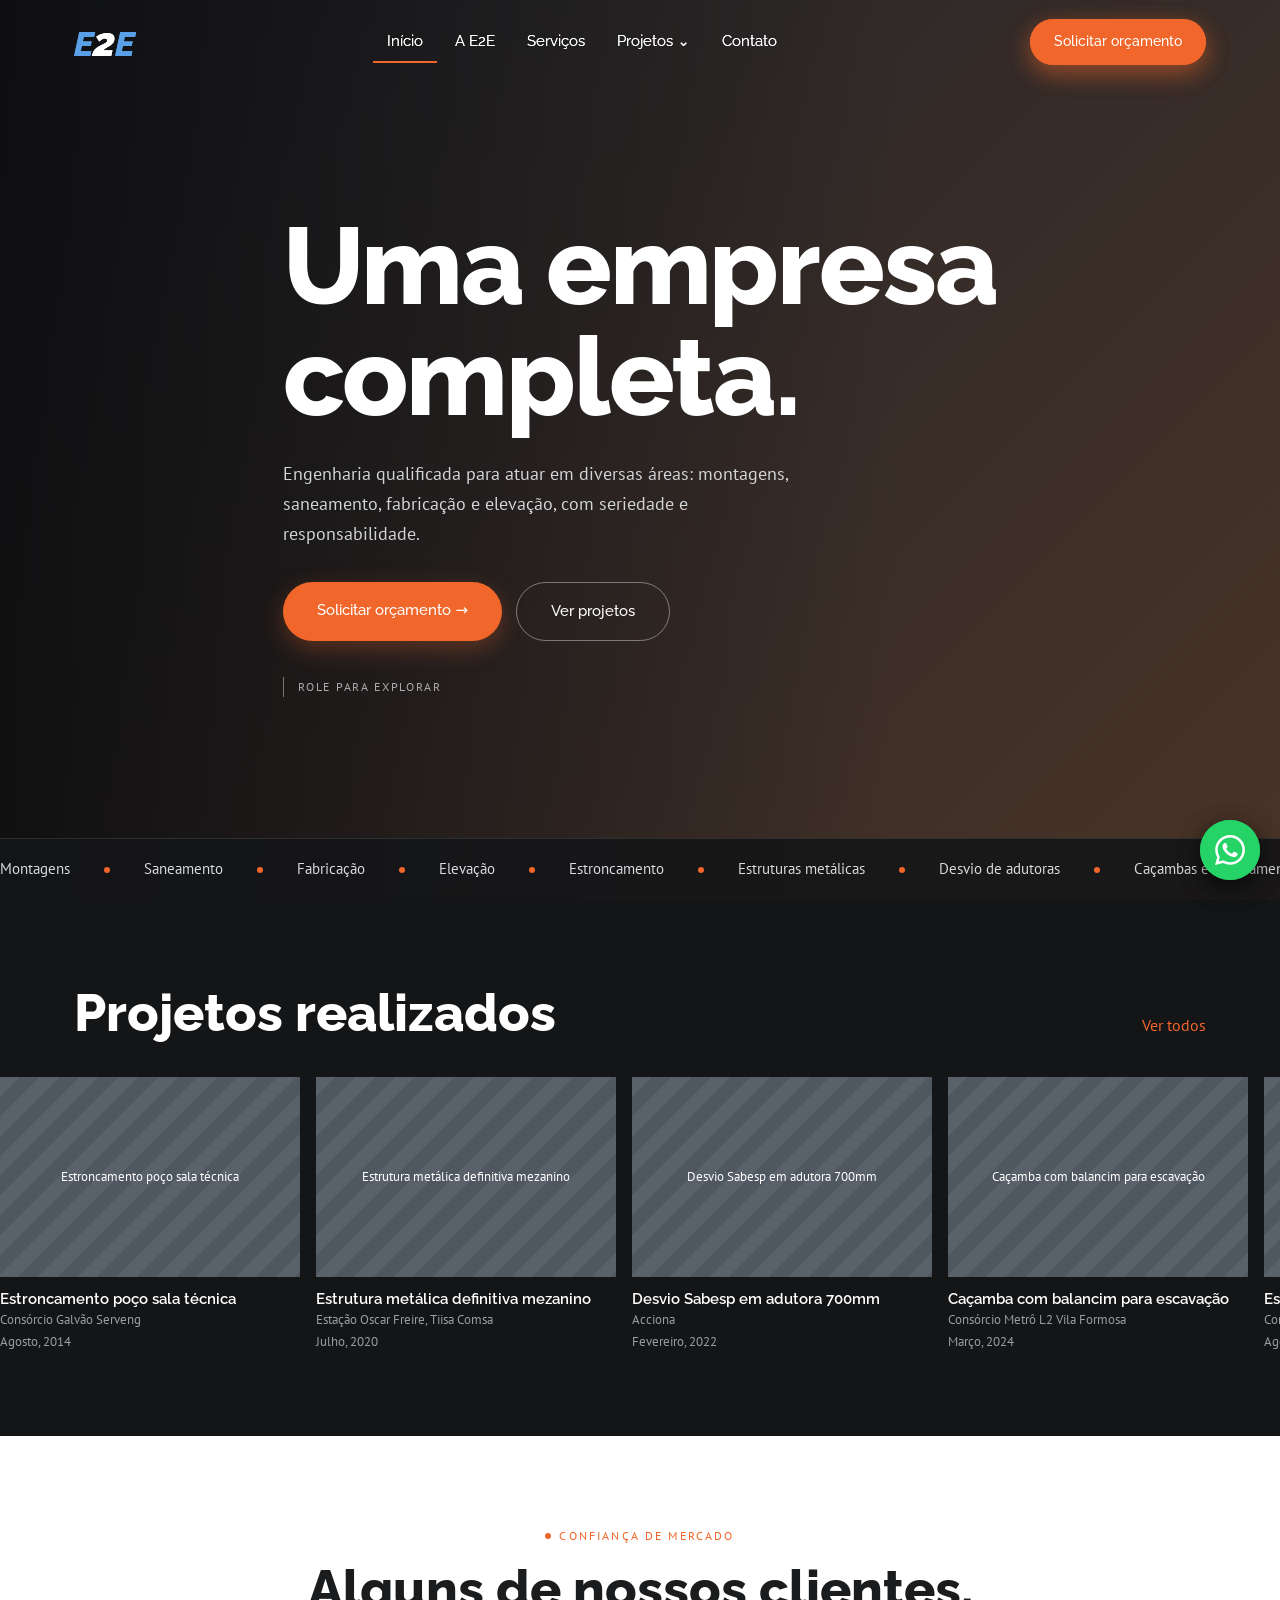
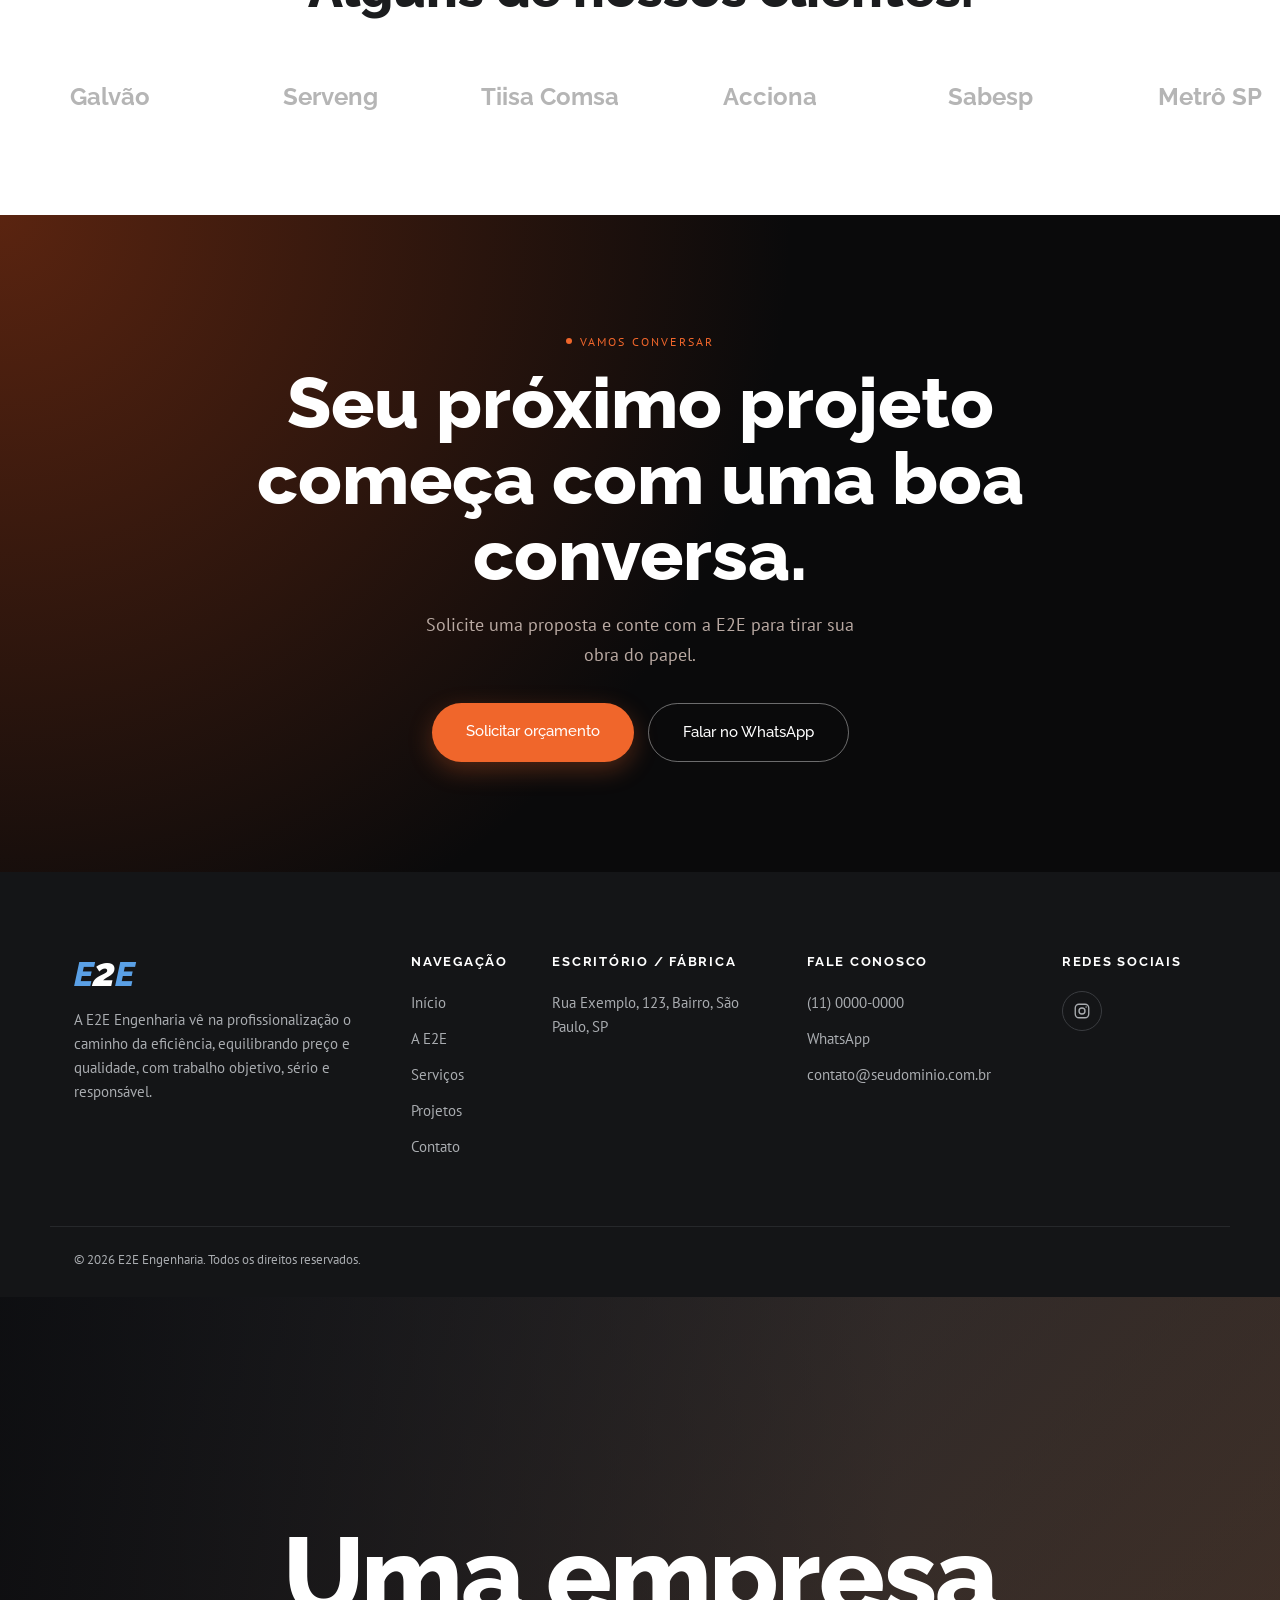
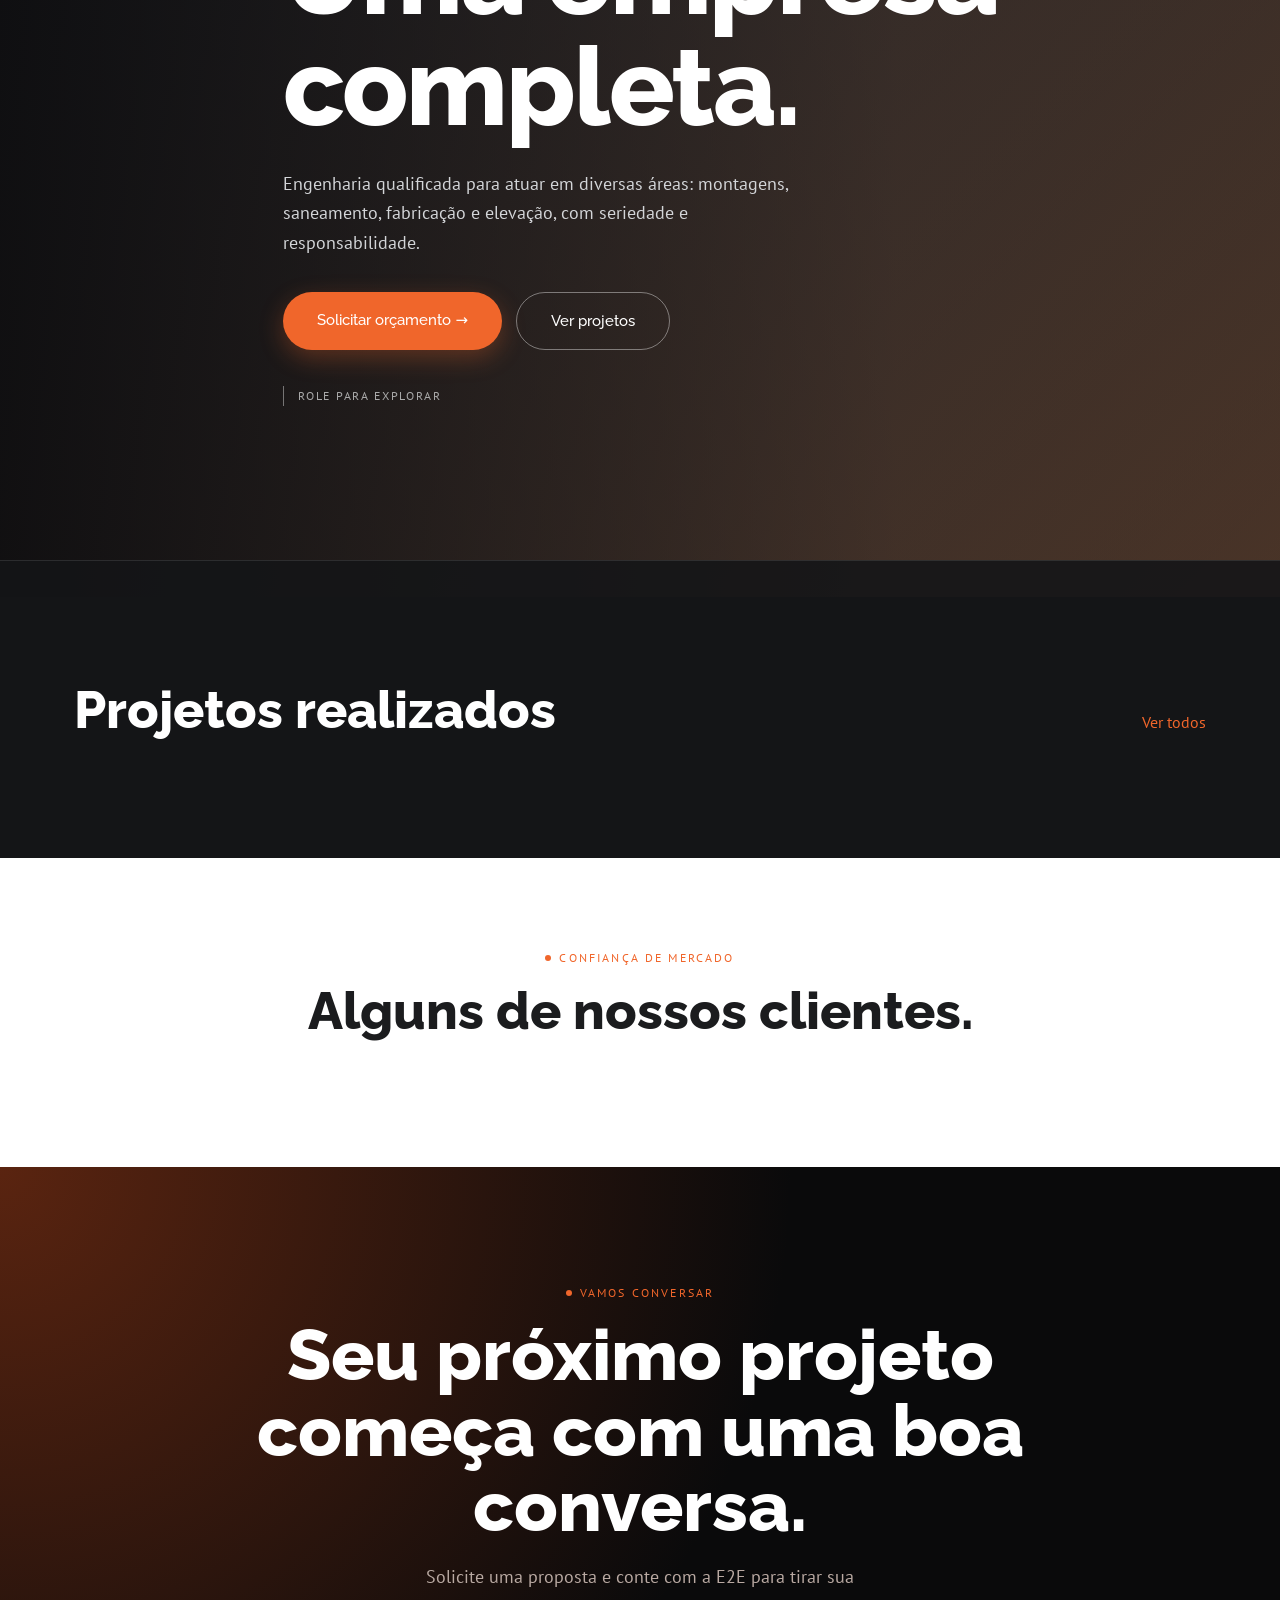
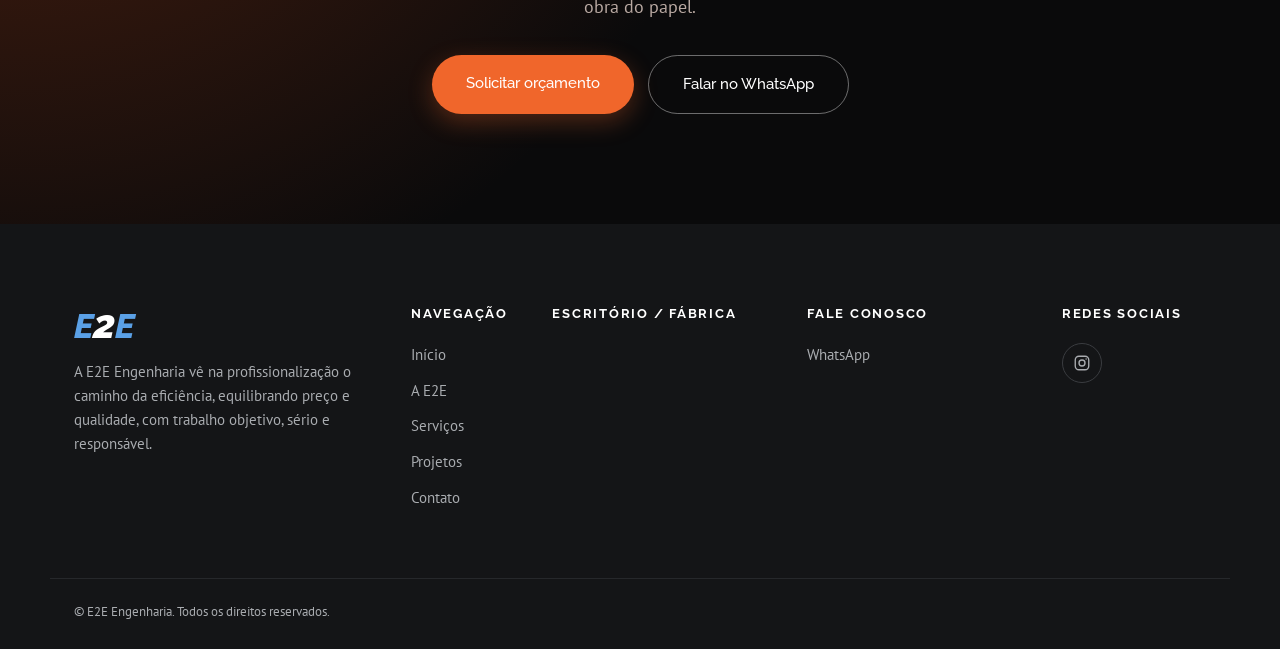
==== index.html @ 4c7045a1 "Primeiro commit" ====
<!DOCTYPE html>
<html lang="pt-BR">
<head>
<meta charset="UTF-8">
<meta name="viewport" content="width=device-width, initial-scale=1">
<title>E2E Engenharia</title>
<meta name="description" content="E2E Engenharia: montagens, saneamento, fabricação e elevação.">
<link rel="preconnect" href="https://fonts.googleapis.com">
<link rel="preconnect" href="https://fonts.gstatic.com" crossorigin>
<link href="https://fonts.googleapis.com/css2?family=PT+Sans:wght@400;700&family=Raleway:wght@400;500;600;800&display=swap" rel="stylesheet">
<link rel="stylesheet" href="style.css">
</head>
<body>

<header class="top" id="top">
  <div class="wrap bar">
    <a class="logo" href="#inicio" aria-label="E2E Engenharia, início"><span class="e">E</span><span class="d">2</span><span class="e">E</span></a>
    <nav class="nav" aria-label="Principal">
      <a href="#inicio">Início</a>
      <a href="#sobre">A E2E</a>
      <a href="#servicos">Serviços</a>
      <div class="dd">
        <a href="#projetos" aria-haspopup="true">Projetos <span aria-hidden="true">⌄</span></a>
        <div class="menu" id="menu"></div>
      </div>
      <a href="#contato">Contato</a>
    </nav>
    <a class="btn pill" href="#contato">Solicitar orçamento</a>
  </div>
</header>

<main>

<!-- INÍCIO -->
<section id="inicio" data-tab>
  <div class="hero">
    <div class="slides" aria-hidden="true">
      <div class="slide on" style="--bg:url(img/hero-1.jpg)"></div>
      <div class="slide" style="--bg:url(img/hero-2.jpg)"></div>
      <div class="slide" style="--bg:url(img/hero-3.jpg)"></div>
      <div class="slide" style="--bg:url(img/hero-4.jpg)"></div>
    </div>
    <div class="wrap hero-in">
      <h1>Uma empresa<br>completa.</h1>
      <p class="sub">Engenharia qualificada para atuar em diversas áreas: montagens, saneamento, fabricação e elevação, com seriedade e responsabilidade.</p>
      <div class="acts">
        <a class="btn pill big" href="#contato">Solicitar orçamento →</a>
        <a class="btn ghost big" href="#projetos">Ver projetos</a>
      </div>
      <p class="hint">Role para explorar</p>
    </div>
    <div class="svc" aria-label="Serviços"><div class="track left" id="svc" style="--t:45s"></div></div>
  </div>

  <div class="block dark">
    <div class="wrap head"><h2>Projetos realizados</h2><a href="#projetos">Ver todos</a></div>
    <div class="strip"><div class="track left" id="track" style="--t:60s"></div></div>
  </div>

  <div class="block center">
    <div class="wrap">
      <p class="eyebrow">Confiança de mercado</p>
      <h2>Alguns de nossos clientes.</h2>
    </div>
    <div class="strip clients"><div class="track right" id="clientes" style="--t:40s"></div></div>
  </div>

  <div class="cta">
    <p class="eyebrow">Vamos conversar</p>
    <h2>Seu próximo projeto começa com uma boa conversa.</h2>
    <p>Solicite uma proposta e conte com a E2E para tirar sua obra do papel.</p>
    <div class="acts">
      <a class="btn pill big" href="#contato">Solicitar orçamento</a>
      <a class="btn ghost big" data-wa target="_blank" rel="noopener" href="#">Falar no WhatsApp</a>
    </div>
  </div>
</section>

<!-- A E2E -->
<section id="sobre" data-tab hidden>
  <div class="wrap page">
    <h1>A E2E Engenharia</h1>
    <!-- TROQUE pelo texto real da história da empresa -->
    <p class="lead">A E2E Engenharia é uma empresa que vê na profissionalização o caminho da eficiência, equilibrando a relação ideal entre preço e qualidade.</p>
    <p>A empresa crê no trabalho objetivo, sério e de responsabilidade para com seus clientes, fornecedores e a sociedade. Seus grandes diferenciais competitivos são a alta tecnologia, que garante aos seus produtos um alto valor agregado.</p>
    <p>O objetivo é ser líder no seguimento de atuação e reconhecido pelos clientes, ouvindo suas necessidades e investindo em novas tecnologias. Alguns marcos da trajetória:</p>
    <ol class="timeline" id="timeline"></ol>
  </div>
</section>

<!-- SERVIÇOS -->
<section id="servicos" data-tab hidden>
  <div class="wrap page">
    <h1>Serviços</h1>
    <p class="lead">Áreas em que a E2E atua.</p>
    <div class="svc-grid" id="svc-grid"></div>
  </div>
</section>

<!-- PROJETOS -->
<section id="projetos" data-tab hidden>
  <div class="wrap page">
    <h1>Projetos realizados</h1>
    <p class="lead">Clique em um projeto para ampliar.</p>
    <div class="filters" id="filters" role="group" aria-label="Filtrar por área"></div>
    <div class="grid4 wide" id="all"></div>
  </div>
</section>

<!-- CONTATO -->
<section id="contato" data-tab hidden>
  <div class="wrap page contact">
    <div>
      <h1>Solicitar orçamento</h1>
      <p class="lead">Conte o que você precisa e retornamos para conversar sobre o projeto.</p>
      <dl class="info">
        <dt>Telefone</dt><dd><a data-f="tel"></a></dd>
        <dt>WhatsApp</dt><dd><a data-wa target="_blank" rel="noopener" href="#">Chamar no WhatsApp</a></dd>
        <dt>E-mail</dt><dd><a data-f="email"></a></dd>
        <dt>Endereço</dt><dd data-f="endereco"></dd>
      </dl>
    </div>
    <form id="form" novalidate>
      <label>Nome<input name="nome" required autocomplete="name"></label>
      <label>E-mail<input name="email" type="email" required autocomplete="email"></label>
      <label>Telefone<input name="tel" type="tel" autocomplete="tel"></label>
      <label>Mensagem<textarea name="msg" rows="5" required></textarea></label>
      <button class="btn pill" type="submit">Enviar mensagem</button>
      <p id="status" role="status"></p>
    </form>
  </div>
</section>

</main>

<footer class="foot">
  <div class="wrap fgrid">
    <div>
      <a class="logo" href="#inicio" aria-label="E2E Engenharia"><span class="e">E</span><span class="d">2</span><span class="e">E</span></a>
      <p>A E2E Engenharia vê na profissionalização o caminho da eficiência, equilibrando preço e qualidade, com trabalho objetivo, sério e responsável.</p>
    </div>
    <div>
      <h3>Navegação</h3>
      <a href="#inicio">Início</a><a href="#sobre">A E2E</a><a href="#servicos">Serviços</a><a href="#projetos">Projetos</a><a href="#contato">Contato</a>
    </div>
    <div>
      <h3>Escritório / Fábrica</h3>
      <p data-f="endereco"></p>
    </div>
    <div>
      <h3>Fale conosco</h3>
      <a data-f="tel"></a>
      <a data-wa target="_blank" rel="noopener" href="#">WhatsApp</a>
      <a data-f="email"></a>
    </div>
    <div>
      <h3>Redes sociais</h3>
      <a class="ig" data-f="instagram" target="_blank" rel="noopener" aria-label="Instagram"><svg viewBox="0 0 24 24" width="18" height="18" fill="none" stroke="currentColor" stroke-width="1.8" aria-hidden="true"><rect x="3" y="3" width="18" height="18" rx="5"/><circle cx="12" cy="12" r="4"/><circle cx="17.5" cy="6.5" r="1" fill="currentColor" stroke="none"/></svg></a>
    </div>
  </div>
  <div class="wrap copy">© <span id="ano"></span> E2E Engenharia. Todos os direitos reservados.</div>
</footer>

<!-- Botão fixo do WhatsApp -->
<a class="wa" data-wa target="_blank" rel="noopener" href="#" aria-label="Falar no WhatsApp">
  <svg viewBox="0 0 24 24" width="30" height="30" fill="#fff"><path d="M17.47 14.38c-.3-.15-1.76-.87-2.03-.97-.27-.1-.47-.15-.67.15-.2.3-.77.97-.94 1.16-.17.2-.35.22-.64.08-.3-.15-1.26-.46-2.4-1.48-.88-.79-1.48-1.76-1.65-2.06-.17-.3-.02-.46.13-.6.13-.14.3-.35.45-.52.15-.17.2-.3.3-.5.1-.2.05-.37-.03-.52-.07-.15-.67-1.61-.92-2.2-.24-.58-.49-.5-.67-.51h-.57c-.2 0-.52.07-.8.37-.27.3-1.04 1.02-1.04 2.48 0 1.46 1.07 2.88 1.21 3.07.15.2 2.1 3.2 5.08 4.49.7.3 1.26.49 1.69.62.71.23 1.36.2 1.87.12.57-.09 1.76-.72 2-1.41.25-.7.25-1.29.17-1.41-.07-.12-.27-.2-.57-.35M12.05 21.8a9.87 9.87 0 0 1-5.03-1.38l-.36-.21-3.74.98 1-3.65-.24-.37a9.86 9.86 0 0 1-1.51-5.26c0-5.45 4.44-9.89 9.89-9.89 2.64 0 5.12 1.03 6.99 2.9a9.83 9.83 0 0 1 2.89 7c0 5.45-4.44 9.88-9.89 9.88M20.46 3.49A11.8 11.8 0 0 0 12.05 0C5.5 0 .16 5.34.16 11.89c0 2.1.55 4.14 1.59 5.95L.06 24l6.3-1.65a11.9 11.9 0 0 0 5.69 1.45c6.55 0 11.89-5.34 11.89-11.89 0-3.18-1.24-6.17-3.48-8.42"/></svg>
</a>

<dialog id="dlg">
  <button class="x" id="close" aria-label="Fechar">×</button>
  <div id="dlg-body"></div>
</dialog>

<script src="script.js"></script>
</body>
</html><!DOCTYPE html>
<html lang="pt-BR">
<head>
<meta charset="UTF-8">
<meta name="viewport" content="width=device-width, initial-scale=1">
<title>E2E Engenharia</title>
<meta name="description" content="E2E Engenharia: montagens, saneamento, fabricação e elevação.">
<link rel="preconnect" href="https://fonts.googleapis.com">
<link rel="preconnect" href="https://fonts.gstatic.com" crossorigin>
<link href="https://fonts.googleapis.com/css2?family=PT+Sans:wght@400;700&family=Raleway:wght@400;500;600;800&display=swap" rel="stylesheet">
<link rel="stylesheet" href="style.css">
</head>
<body>

<header class="top" id="top">
  <div class="wrap bar">
    <a class="logo" href="#inicio" aria-label="E2E Engenharia, início"><span class="e">E</span><span class="d">2</span><span class="e">E</span></a>
    <nav class="nav" aria-label="Principal">
      <a href="#inicio">Início</a>
      <a href="#sobre">A E2E</a>
      <a href="#servicos">Serviços</a>
      <div class="dd">
        <a href="#projetos" aria-haspopup="true">Projetos <span aria-hidden="true">⌄</span></a>
        <div class="menu" id="menu"></div>
      </div>
      <a href="#contato">Contato</a>
    </nav>
    <a class="btn pill" href="#contato">Solicitar orçamento</a>
  </div>
</header>

<main>

<!-- INÍCIO -->
<section id="inicio" data-tab>
  <div class="hero">
    <div class="slides" aria-hidden="true">
      <div class="slide on" style="--bg:url(img/hero-1.jpg)"></div>
      <div class="slide" style="--bg:url(img/hero-2.jpg)"></div>
      <div class="slide" style="--bg:url(img/hero-3.jpg)"></div>
      <div class="slide" style="--bg:url(img/hero-4.jpg)"></div>
    </div>
    <div class="wrap hero-in">
      <h1>Uma empresa<br>completa.</h1>
      <p class="sub">Engenharia qualificada para atuar em diversas áreas: montagens, saneamento, fabricação e elevação, com seriedade e responsabilidade.</p>
      <div class="acts">
        <a class="btn pill big" href="#contato">Solicitar orçamento →</a>
        <a class="btn ghost big" href="#projetos">Ver projetos</a>
      </div>
      <p class="hint">Role para explorar</p>
    </div>
    <div class="svc" aria-label="Serviços"><div class="track left" id="svc" style="--t:45s"></div></div>
  </div>

  <div class="block dark">
    <div class="wrap head"><h2>Projetos realizados</h2><a href="#projetos">Ver todos</a></div>
    <div class="strip"><div class="track left" id="track" style="--t:60s"></div></div>
  </div>

  <div class="block center">
    <div class="wrap">
      <p class="eyebrow">Confiança de mercado</p>
      <h2>Alguns de nossos clientes.</h2>
    </div>
    <div class="strip clients"><div class="track right" id="clientes" style="--t:40s"></div></div>
  </div>

  <div class="cta">
    <p class="eyebrow">Vamos conversar</p>
    <h2>Seu próximo projeto começa com uma boa conversa.</h2>
    <p>Solicite uma proposta e conte com a E2E para tirar sua obra do papel.</p>
    <div class="acts">
      <a class="btn pill big" href="#contato">Solicitar orçamento</a>
      <a class="btn ghost big" data-wa target="_blank" rel="noopener" href="#">Falar no WhatsApp</a>
    </div>
  </div>
</section>

<!-- A E2E -->
<section id="sobre" data-tab hidden>
  <div class="wrap page">
    <h1>A E2E Engenharia</h1>
    <!-- TROQUE pelo texto real da história da empresa -->
    <p class="lead">A E2E Engenharia é uma empresa que vê na profissionalização o caminho da eficiência, equilibrando a relação ideal entre preço e qualidade.</p>
    <p>A empresa crê no trabalho objetivo, sério e de responsabilidade para com seus clientes, fornecedores e a sociedade. Seus grandes diferenciais competitivos são a alta tecnologia, que garante aos seus produtos um alto valor agregado.</p>
    <p>O objetivo é ser líder no seguimento de atuação e reconhecido pelos clientes, ouvindo suas necessidades e investindo em novas tecnologias. Alguns marcos da trajetória:</p>
    <ol class="timeline" id="timeline"></ol>
  </div>
</section>

<!-- SERVIÇOS -->
<section id="servicos" data-tab hidden>
  <div class="wrap page">
    <h1>Serviços</h1>
    <p class="lead">Áreas em que a E2E atua.</p>
    <div class="svc-grid" id="svc-grid"></div>
  </div>
</section>

<!-- PROJETOS -->
<section id="projetos" data-tab hidden>
  <div class="wrap page">
    <h1>Projetos realizados</h1>
    <p class="lead">Clique em um projeto para ampliar.</p>
    <div class="filters" id="filters" role="group" aria-label="Filtrar por área"></div>
    <div class="grid4 wide" id="all"></div>
  </div>
</section>

<!-- CONTATO -->
<section id="contato" data-tab hidden>
  <div class="wrap page contact">
    <div>
      <h1>Solicitar orçamento</h1>
      <p class="lead">Conte o que você precisa e retornamos para conversar sobre o projeto.</p>
      <dl class="info">
        <dt>Telefone</dt><dd><a data-f="tel"></a></dd>
        <dt>WhatsApp</dt><dd><a data-wa target="_blank" rel="noopener" href="#">Chamar no WhatsApp</a></dd>
        <dt>E-mail</dt><dd><a data-f="email"></a></dd>
        <dt>Endereço</dt><dd data-f="endereco"></dd>
      </dl>
    </div>
    <form id="form" novalidate>
      <label>Nome<input name="nome" required autocomplete="name"></label>
      <label>E-mail<input name="email" type="email" required autocomplete="email"></label>
      <label>Telefone<input name="tel" type="tel" autocomplete="tel"></label>
      <label>Mensagem<textarea name="msg" rows="5" required></textarea></label>
      <button class="btn pill" type="submit">Enviar mensagem</button>
      <p id="status" role="status"></p>
    </form>
  </div>
</section>

</main>

<footer class="foot">
  <div class="wrap fgrid">
    <div>
      <a class="logo" href="#inicio" aria-label="E2E Engenharia"><span class="e">E</span><span class="d">2</span><span class="e">E</span></a>
      <p>A E2E Engenharia vê na profissionalização o caminho da eficiência, equilibrando preço e qualidade, com trabalho objetivo, sério e responsável.</p>
    </div>
    <div>
      <h3>Navegação</h3>
      <a href="#inicio">Início</a><a href="#sobre">A E2E</a><a href="#servicos">Serviços</a><a href="#projetos">Projetos</a><a href="#contato">Contato</a>
    </div>
    <div>
      <h3>Escritório / Fábrica</h3>
      <p data-f="endereco"></p>
    </div>
    <div>
      <h3>Fale conosco</h3>
      <a data-f="tel"></a>
      <a data-wa target="_blank" rel="noopener" href="#">WhatsApp</a>
      <a data-f="email"></a>
    </div>
    <div>
      <h3>Redes sociais</h3>
      <a class="ig" data-f="instagram" target="_blank" rel="noopener" aria-label="Instagram"><svg viewBox="0 0 24 24" width="18" height="18" fill="none" stroke="currentColor" stroke-width="1.8" aria-hidden="true"><rect x="3" y="3" width="18" height="18" rx="5"/><circle cx="12" cy="12" r="4"/><circle cx="17.5" cy="6.5" r="1" fill="currentColor" stroke="none"/></svg></a>
    </div>
  </div>
  <div class="wrap copy">© <span id="ano"></span> E2E Engenharia. Todos os direitos reservados.</div>
</footer>

<!-- Botão fixo do WhatsApp -->
<a class="wa" data-wa target="_blank" rel="noopener" href="#" aria-label="Falar no WhatsApp">
  <svg viewBox="0 0 24 24" width="30" height="30" fill="#fff"><path d="M17.47 14.38c-.3-.15-1.76-.87-2.03-.97-.27-.1-.47-.15-.67.15-.2.3-.77.97-.94 1.16-.17.2-.35.22-.64.08-.3-.15-1.26-.46-2.4-1.48-.88-.79-1.48-1.76-1.65-2.06-.17-.3-.02-.46.13-.6.13-.14.3-.35.45-.52.15-.17.2-.3.3-.5.1-.2.05-.37-.03-.52-.07-.15-.67-1.61-.92-2.2-.24-.58-.49-.5-.67-.51h-.57c-.2 0-.52.07-.8.37-.27.3-1.04 1.02-1.04 2.48 0 1.46 1.07 2.88 1.21 3.07.15.2 2.1 3.2 5.08 4.49.7.3 1.26.49 1.69.62.71.23 1.36.2 1.87.12.57-.09 1.76-.72 2-1.41.25-.7.25-1.29.17-1.41-.07-.12-.27-.2-.57-.35M12.05 21.8a9.87 9.87 0 0 1-5.03-1.38l-.36-.21-3.74.98 1-3.65-.24-.37a9.86 9.86 0 0 1-1.51-5.26c0-5.45 4.44-9.89 9.89-9.89 2.64 0 5.12 1.03 6.99 2.9a9.83 9.83 0 0 1 2.89 7c0 5.45-4.44 9.88-9.89 9.88M20.46 3.49A11.8 11.8 0 0 0 12.05 0C5.5 0 .16 5.34.16 11.89c0 2.1.55 4.14 1.59 5.95L.06 24l6.3-1.65a11.9 11.9 0 0 0 5.69 1.45c6.55 0 11.89-5.34 11.89-11.89 0-3.18-1.24-6.17-3.48-8.42"/></svg>
</a>

<dialog id="dlg">
  <button class="x" id="close" aria-label="Fechar">×</button>
  <div id="dlg-body"></div>
</dialog>

<script src="script.js"></script>
</body>
</html>
---- style.css ----
:root{--bg:#141517;--ink:#1b1c1e;--muted:#6b7075;--line:#e3e5e8;--soft:#f4f5f6;--or:#f0662b;--or-d:#d4521a;--blue:#5aa0e6;--max:1180px}
*{box-sizing:border-box;margin:0}
html{scroll-behavior:smooth}
body{font:16px/1.65 "PT Sans",system-ui,sans-serif;color:var(--ink);background:#fff}
h1,h2,h3,.btn,.nav{font-family:Raleway,system-ui,sans-serif}
a{color:inherit}
:focus-visible{outline:3px solid var(--blue);outline-offset:2px}
.wrap{max-width:var(--max);margin:0 auto;padding:0 24px}
[hidden]{display:none!important}

/* Cabeçalho */
.top{position:fixed;inset:0 0 auto;z-index:30;transition:background .3s}
.top.solid{background:rgba(20,21,23,.94);backdrop-filter:blur(8px)}
.bar{display:flex;align-items:center;gap:28px;min-height:84px}
.logo{text-decoration:none;font:italic 800 34px/1 Raleway,sans-serif;letter-spacing:-1px}
.logo .e{color:var(--blue)}.logo .d{color:#fff;font-size:40px}
.nav{display:flex;gap:4px;margin:0 auto;color:#fff}
.nav>a,.dd>a{display:block;text-decoration:none;font-size:14.5px;padding:8px 14px;border-bottom:2px solid transparent}
.nav a:hover{color:var(--or)}
.nav a.on{border-color:var(--or)}
.dd{position:relative}
.menu{position:absolute;top:100%;left:0;min-width:320px;padding:8px;background:#fff;color:var(--ink);border-radius:6px;box-shadow:0 14px 40px rgba(0,0,0,.35);visibility:hidden;opacity:0;transform:translateY(8px);transition:.2s}
.dd:hover .menu,.dd:focus-within .menu{visibility:visible;opacity:1;transform:none}
.menu button,.menu a{display:block;width:100%;text-align:left;font:inherit;font-size:14px;padding:9px 12px;border:0;background:none;border-radius:4px;cursor:pointer;text-decoration:none;color:inherit}
.menu button:hover,.menu a:hover{background:var(--soft);color:var(--or-d)}
.menu a{font-weight:700;border-top:1px solid var(--line);border-radius:0;margin-top:4px;padding-top:12px}
.menu small{display:block;color:var(--muted);font-size:12px}

/* Botões */
.btn{display:inline-block;border:0;cursor:pointer;text-decoration:none;font-weight:500;font-size:14px;color:#fff;padding:11px 24px;border-radius:40px;transition:.2s}
.pill{background:var(--or);box-shadow:0 8px 24px rgba(240,102,43,.3)}
.pill:hover{background:var(--or-d)}
.ghost{border:1px solid rgba(255,255,255,.4);background:none}
.ghost:hover{border-color:#fff;background:rgba(255,255,255,.08)}
.big{padding:16px 34px;font-size:15px}

/* Hero em tela cheia */
.hero{position:relative;min-height:100vh;min-height:100svh;display:flex;flex-direction:column;color:#fff;background:var(--bg);overflow:hidden}
.slides,.slide{position:absolute;inset:0}
.slide{opacity:0;transition:opacity 1.2s;background:linear-gradient(90deg,rgba(10,10,12,.88),rgba(10,10,12,.35) 70%),var(--bg-img,var(--bg)) center/cover,linear-gradient(135deg,#2a3038,#6b4a36)}
.slide.on{opacity:1}
.hero-in{position:relative;flex:1;display:flex;flex-direction:column;justify-content:center;align-items:flex-start;padding-top:110px;padding-bottom:40px}
.hero h1{font-size:clamp(46px,8.5vw,112px);font-weight:800;line-height:1.02;letter-spacing:-.02em}
.sub{max-width:52ch;margin:26px 0 34px;font-size:18px;color:#d3d5d8}
.acts{display:flex;gap:14px;flex-wrap:wrap}
.hint{margin-top:36px;padding-left:14px;border-left:1px solid rgba(255,255,255,.4);font-size:12px;letter-spacing:.14em;text-transform:uppercase;color:#aaa}
.svc{position:relative;background:rgba(20,21,23,.88);border-top:1px solid rgba(255,255,255,.1);padding:18px 0;overflow:hidden}
.svc .track>span{display:flex;align-items:center;color:#d8dadd;font-size:15px;white-space:nowrap}
.svc .track>span::after{content:"";width:6px;height:6px;border-radius:50%;background:var(--or);margin:0 34px}

/* Faixas que passam para o lado */
.strip{overflow:hidden}
.track{display:flex;width:max-content;animation:run var(--t,40s) linear infinite}
.track.right{animation-direction:reverse}
.strip:hover .track,.svc:hover .track,.strip:focus-within .track{animation-play-state:paused}
@keyframes run{to{transform:translateX(-50%)}}

/* Seções da home */
.block{padding:84px 0}
.block.dark{background:var(--bg);color:#fff}
.block.center{text-align:center}
.block h2{font-size:clamp(30px,4.4vw,52px);font-weight:800;line-height:1.1}
.head{display:flex;align-items:baseline;justify-content:space-between;gap:16px;margin-bottom:36px}
.head a{color:var(--or);text-decoration:none}
.head a:hover{text-decoration:underline}
.eyebrow{display:inline-flex;align-items:center;gap:8px;font-size:12px;letter-spacing:.18em;text-transform:uppercase;color:var(--or);margin-bottom:14px}
.eyebrow::before{content:"";width:6px;height:6px;border-radius:50%;background:currentColor}
.clients{margin-top:44px}
.cl{display:flex;align-items:center;justify-content:center;width:220px;height:70px;padding:0 20px;font:800 24px Raleway,sans-serif;color:#b2b5b9;filter:grayscale(1);transition:.3s;white-space:nowrap}
.cl:hover{color:var(--ink);filter:none}
.cl img{max-width:100%;max-height:100%}
.cl.has b{display:none}
.cta{padding:110px 24px;text-align:center;color:#fff;background:radial-gradient(circle at 0 0,#5a2410,transparent 55%),#0a0a0b}
.cta h2{max-width:20ch;margin:0 auto 18px;font-size:clamp(34px,6vw,72px);font-weight:800;line-height:1.05}
.cta>p:not(.eyebrow){max-width:44ch;margin:0 auto 34px;color:#b9a9a2;font-size:18px}
.cta .acts{justify-content:center}

/* Cartões de projeto */
.card{display:block;text-align:left;border:0;background:none;padding:0 16px 0 0;cursor:pointer;font:inherit;color:inherit;flex:none}
.strip .card{width:316px}
.fig{position:relative;display:flex;align-items:center;justify-content:center;aspect-ratio:3/2;overflow:hidden;background:repeating-linear-gradient(135deg,#59616b 0 14px,#4f5761 14px 28px);color:#fff;font-size:13px;text-align:center;padding:12px}
.fig img{position:absolute;inset:0;width:100%;height:100%;object-fit:cover;transition:transform .4s}
.card:hover .fig img{transform:scale(1.05)}
.card .t{display:block;margin-top:12px;font:600 15px/1.35 Raleway,sans-serif}
.card .m{display:block;font-size:13px;color:var(--muted)}
.dark .card .m{color:#9a9da1}
.card:hover .t{color:var(--or)}

/* Páginas internas */
.page{padding-top:140px;padding-bottom:80px;min-height:70vh}
.page h1{font-size:clamp(32px,5vw,52px);font-weight:800;margin-bottom:14px}
.lead{font-size:19px;max-width:60ch;margin-bottom:16px}
.page p{max-width:68ch;margin-bottom:14px;color:#444}
.timeline{list-style:none;padding:0;margin-top:34px;border-left:2px solid var(--line);max-width:640px}
.timeline li{position:relative;padding:0 0 28px 28px}
.timeline li::before{content:"";position:absolute;left:-7px;top:8px;width:12px;height:12px;border-radius:50%;background:var(--or)}
.timeline .y{font:800 22px Raleway,sans-serif}
.timeline button{font:inherit;background:none;border:0;padding:0;color:#1f5fa8;cursor:pointer;text-decoration:underline}
.svc-grid{display:grid;grid-template-columns:repeat(auto-fit,minmax(240px,1fr));gap:20px;margin-top:30px}
.svc-grid article{padding:26px;border:1px solid var(--line);border-top:3px solid var(--or)}
.svc-grid h3{font-size:20px;margin-bottom:6px}
.svc-grid p{font-size:15px;margin:0}
.filters{display:flex;gap:8px;flex-wrap:wrap;margin:18px 0 30px}
.filters button{font:500 13px Raleway,sans-serif;padding:8px 18px;border:1px solid var(--line);background:#fff;border-radius:30px;cursor:pointer}
.filters button[aria-pressed=true]{background:var(--ink);color:#fff;border-color:var(--ink)}
.grid4.wide{display:grid;grid-template-columns:repeat(auto-fill,minmax(250px,1fr));gap:30px 8px}
.contact{display:grid;grid-template-columns:1fr 1fr;gap:56px}
.info{display:grid;grid-template-columns:90px 1fr;gap:10px 12px;margin-top:24px;font-size:15px}
.info dt{color:var(--muted)}.info dd{margin:0}
form{display:grid;gap:14px}
label{display:grid;gap:4px;font-size:13px;font-weight:700}
input,textarea{font:inherit;padding:11px 13px;border:1px solid #c9ccd0;border-radius:4px;width:100%}
input:focus,textarea:focus{border-color:var(--or);outline:none}
form .btn{justify-self:start}
#status{font-size:13px;margin:0}

/* Rodapé */
.foot{background:var(--bg);color:#a9acb0;font-size:14.5px;padding:80px 0 0}
.fgrid{display:grid;grid-template-columns:1.5fr .55fr 1.1fr 1.1fr .7fr;gap:28px}
.foot .logo{display:inline-block;margin-bottom:16px}
.foot h3{color:#fff;font-size:12.5px;letter-spacing:.14em;text-transform:uppercase;margin-bottom:18px}
.foot a{display:block;text-decoration:none;margin-bottom:12px}
.foot a:hover{color:#fff}
.foot p{margin-bottom:18px}
.foot .ig{display:inline-flex;width:40px;height:40px;border:1px solid #3a3c40;border-radius:50%;align-items:center;justify-content:center}
.foot .ig:hover{color:var(--or);border-color:var(--or)}
.copy{margin-top:56px;padding-top:22px;padding-bottom:26px;border-top:1px solid #26282b;font-size:13px}

/* WhatsApp fixo */
.wa{position:fixed;right:20px;bottom:20px;z-index:40;width:60px;height:60px;border-radius:50%;background:#25d366;display:flex;align-items:center;justify-content:center;box-shadow:0 8px 24px rgba(0,0,0,.35);transition:transform .2s}
.wa:hover{transform:scale(1.08)}

/* Janela de ampliação */
dialog{border:0;padding:0;max-width:min(780px,92vw);width:100%;border-radius:6px;overflow:hidden}
dialog::backdrop{background:rgba(0,0,0,.7)}
dialog .fig{aspect-ratio:16/10}
.dlg-txt{padding:18px 24px 26px}
.dlg-txt h3{font-size:20px}
.dlg-txt p{color:var(--muted);font-size:14px;margin:0}
.x{position:absolute;top:10px;right:10px;z-index:2;width:36px;height:36px;border:0;border-radius:50%;background:rgba(255,255,255,.92);font-size:24px;cursor:pointer}

@media (max-width:980px){
  .bar{flex-wrap:wrap;gap:6px 12px;padding-top:10px;padding-bottom:10px;min-height:0}
  .nav{order:3;width:100%;margin:0;overflow-x:auto}
  .bar>.btn{margin-left:auto;padding:9px 18px}
  .dd .menu{display:none}
  .hero-in{padding-top:150px}
  .fgrid{grid-template-columns:1fr 1fr}
  .contact{grid-template-columns:1fr;gap:30px}
  .page{padding-top:170px}
}
@media (max-width:560px){.fgrid{grid-template-columns:1fr}.strip .card{width:260px}.block{padding:60px 0}}
@media (prefers-reduced-motion:reduce){
  html{scroll-behavior:auto}
  .slide{transition:none}
  .track{animation:none}
  .strip,.svc{overflow-x:auto}
}
---- style.css ----
:root{--bg:#141517;--ink:#1b1c1e;--muted:#6b7075;--line:#e3e5e8;--soft:#f4f5f6;--or:#f0662b;--or-d:#d4521a;--blue:#5aa0e6;--max:1180px}
*{box-sizing:border-box;margin:0}
html{scroll-behavior:smooth}
body{font:16px/1.65 "PT Sans",system-ui,sans-serif;color:var(--ink);background:#fff}
h1,h2,h3,.btn,.nav{font-family:Raleway,system-ui,sans-serif}
a{color:inherit}
:focus-visible{outline:3px solid var(--blue);outline-offset:2px}
.wrap{max-width:var(--max);margin:0 auto;padding:0 24px}
[hidden]{display:none!important}

/* Cabeçalho */
.top{position:fixed;inset:0 0 auto;z-index:30;transition:background .3s}
.top.solid{background:rgba(20,21,23,.94);backdrop-filter:blur(8px)}
.bar{display:flex;align-items:center;gap:28px;min-height:84px}
.logo{text-decoration:none;font:italic 800 34px/1 Raleway,sans-serif;letter-spacing:-1px}
.logo .e{color:var(--blue)}.logo .d{color:#fff;font-size:40px}
.nav{display:flex;gap:4px;margin:0 auto;color:#fff}
.nav>a,.dd>a{display:block;text-decoration:none;font-size:14.5px;padding:8px 14px;border-bottom:2px solid transparent}
.nav a:hover{color:var(--or)}
.nav a.on{border-color:var(--or)}
.dd{position:relative}
.menu{position:absolute;top:100%;left:0;min-width:320px;padding:8px;background:#fff;color:var(--ink);border-radius:6px;box-shadow:0 14px 40px rgba(0,0,0,.35);visibility:hidden;opacity:0;transform:translateY(8px);transition:.2s}
.dd:hover .menu,.dd:focus-within .menu{visibility:visible;opacity:1;transform:none}
.menu button,.menu a{display:block;width:100%;text-align:left;font:inherit;font-size:14px;padding:9px 12px;border:0;background:none;border-radius:4px;cursor:pointer;text-decoration:none;color:inherit}
.menu button:hover,.menu a:hover{background:var(--soft);color:var(--or-d)}
.menu a{font-weight:700;border-top:1px solid var(--line);border-radius:0;margin-top:4px;padding-top:12px}
.menu small{display:block;color:var(--muted);font-size:12px}

/* Botões */
.btn{display:inline-block;border:0;cursor:pointer;text-decoration:none;font-weight:500;font-size:14px;color:#fff;padding:11px 24px;border-radius:40px;transition:.2s}
.pill{background:var(--or);box-shadow:0 8px 24px rgba(240,102,43,.3)}
.pill:hover{background:var(--or-d)}
.ghost{border:1px solid rgba(255,255,255,.4);background:none}
.ghost:hover{border-color:#fff;background:rgba(255,255,255,.08)}
.big{padding:16px 34px;font-size:15px}

/* Hero em tela cheia */
.hero{position:relative;min-height:100vh;min-height:100svh;display:flex;flex-direction:column;color:#fff;background:var(--bg);overflow:hidden}
.slides,.slide{position:absolute;inset:0}
.slide{opacity:0;transition:opacity 1.2s;background:linear-gradient(90deg,rgba(10,10,12,.88),rgba(10,10,12,.35) 70%),var(--bg-img,var(--bg)) center/cover,linear-gradient(135deg,#2a3038,#6b4a36)}
.slide.on{opacity:1}
.hero-in{position:relative;flex:1;display:flex;flex-direction:column;justify-content:center;align-items:flex-start;padding-top:110px;padding-bottom:40px}
.hero h1{font-size:clamp(46px,8.5vw,112px);font-weight:800;line-height:1.02;letter-spacing:-.02em}
.sub{max-width:52ch;margin:26px 0 34px;font-size:18px;color:#d3d5d8}
.acts{display:flex;gap:14px;flex-wrap:wrap}
.hint{margin-top:36px;padding-left:14px;border-left:1px solid rgba(255,255,255,.4);font-size:12px;letter-spacing:.14em;text-transform:uppercase;color:#aaa}
.svc{position:relative;background:rgba(20,21,23,.88);border-top:1px solid rgba(255,255,255,.1);padding:18px 0;overflow:hidden}
.svc .track>span{display:flex;align-items:center;color:#d8dadd;font-size:15px;white-space:nowrap}
.svc .track>span::after{content:"";width:6px;height:6px;border-radius:50%;background:var(--or);margin:0 34px}

/* Faixas que passam para o lado */
.strip{overflow:hidden}
.track{display:flex;width:max-content;animation:run var(--t,40s) linear infinite}
.track.right{animation-direction:reverse}
.strip:hover .track,.svc:hover .track,.strip:focus-within .track{animation-play-state:paused}
@keyframes run{to{transform:translateX(-50%)}}

/* Seções da home */
.block{padding:84px 0}
.block.dark{background:var(--bg);color:#fff}
.block.center{text-align:center}
.block h2{font-size:clamp(30px,4.4vw,52px);font-weight:800;line-height:1.1}
.head{display:flex;align-items:baseline;justify-content:space-between;gap:16px;margin-bottom:36px}
.head a{color:var(--or);text-decoration:none}
.head a:hover{text-decoration:underline}
.eyebrow{display:inline-flex;align-items:center;gap:8px;font-size:12px;letter-spacing:.18em;text-transform:uppercase;color:var(--or);margin-bottom:14px}
.eyebrow::before{content:"";width:6px;height:6px;border-radius:50%;background:currentColor}
.clients{margin-top:44px}
.cl{display:flex;align-items:center;justify-content:center;width:220px;height:70px;padding:0 20px;font:800 24px Raleway,sans-serif;color:#b2b5b9;filter:grayscale(1);transition:.3s;white-space:nowrap}
.cl:hover{color:var(--ink);filter:none}
.cl img{max-width:100%;max-height:100%}
.cl.has b{display:none}
.cta{padding:110px 24px;text-align:center;color:#fff;background:radial-gradient(circle at 0 0,#5a2410,transparent 55%),#0a0a0b}
.cta h2{max-width:20ch;margin:0 auto 18px;font-size:clamp(34px,6vw,72px);font-weight:800;line-height:1.05}
.cta>p:not(.eyebrow){max-width:44ch;margin:0 auto 34px;color:#b9a9a2;font-size:18px}
.cta .acts{justify-content:center}

/* Cartões de projeto */
.card{display:block;text-align:left;border:0;background:none;padding:0 16px 0 0;cursor:pointer;font:inherit;color:inherit;flex:none}
.strip .card{width:316px}
.fig{position:relative;display:flex;align-items:center;justify-content:center;aspect-ratio:3/2;overflow:hidden;background:repeating-linear-gradient(135deg,#59616b 0 14px,#4f5761 14px 28px);color:#fff;font-size:13px;text-align:center;padding:12px}
.fig img{position:absolute;inset:0;width:100%;height:100%;object-fit:cover;transition:transform .4s}
.card:hover .fig img{transform:scale(1.05)}
.card .t{display:block;margin-top:12px;font:600 15px/1.35 Raleway,sans-serif}
.card .m{display:block;font-size:13px;color:var(--muted)}
.dark .card .m{color:#9a9da1}
.card:hover .t{color:var(--or)}

/* Páginas internas */
.page{padding-top:140px;padding-bottom:80px;min-height:70vh}
.page h1{font-size:clamp(32px,5vw,52px);font-weight:800;margin-bottom:14px}
.lead{font-size:19px;max-width:60ch;margin-bottom:16px}
.page p{max-width:68ch;margin-bottom:14px;color:#444}
.timeline{list-style:none;padding:0;margin-top:34px;border-left:2px solid var(--line);max-width:640px}
.timeline li{position:relative;padding:0 0 28px 28px}
.timeline li::before{content:"";position:absolute;left:-7px;top:8px;width:12px;height:12px;border-radius:50%;background:var(--or)}
.timeline .y{font:800 22px Raleway,sans-serif}
.timeline button{font:inherit;background:none;border:0;padding:0;color:#1f5fa8;cursor:pointer;text-decoration:underline}
.svc-grid{display:grid;grid-template-columns:repeat(auto-fit,minmax(240px,1fr));gap:20px;margin-top:30px}
.svc-grid article{padding:26px;border:1px solid var(--line);border-top:3px solid var(--or)}
.svc-grid h3{font-size:20px;margin-bottom:6px}
.svc-grid p{font-size:15px;margin:0}
.filters{display:flex;gap:8px;flex-wrap:wrap;margin:18px 0 30px}
.filters button{font:500 13px Raleway,sans-serif;padding:8px 18px;border:1px solid var(--line);background:#fff;border-radius:30px;cursor:pointer}
.filters button[aria-pressed=true]{background:var(--ink);color:#fff;border-color:var(--ink)}
.grid4.wide{display:grid;grid-template-columns:repeat(auto-fill,minmax(250px,1fr));gap:30px 8px}
.contact{display:grid;grid-template-columns:1fr 1fr;gap:56px}
.info{display:grid;grid-template-columns:90px 1fr;gap:10px 12px;margin-top:24px;font-size:15px}
.info dt{color:var(--muted)}.info dd{margin:0}
form{display:grid;gap:14px}
label{display:grid;gap:4px;font-size:13px;font-weight:700}
input,textarea{font:inherit;padding:11px 13px;border:1px solid #c9ccd0;border-radius:4px;width:100%}
input:focus,textarea:focus{border-color:var(--or);outline:none}
form .btn{justify-self:start}
#status{font-size:13px;margin:0}

/* Rodapé */
.foot{background:var(--bg);color:#a9acb0;font-size:14.5px;padding:80px 0 0}
.fgrid{display:grid;grid-template-columns:1.5fr .55fr 1.1fr 1.1fr .7fr;gap:28px}
.foot .logo{display:inline-block;margin-bottom:16px}
.foot h3{color:#fff;font-size:12.5px;letter-spacing:.14em;text-transform:uppercase;margin-bottom:18px}
.foot a{display:block;text-decoration:none;margin-bottom:12px}
.foot a:hover{color:#fff}
.foot p{margin-bottom:18px}
.foot .ig{display:inline-flex;width:40px;height:40px;border:1px solid #3a3c40;border-radius:50%;align-items:center;justify-content:center}
.foot .ig:hover{color:var(--or);border-color:var(--or)}
.copy{margin-top:56px;padding-top:22px;padding-bottom:26px;border-top:1px solid #26282b;font-size:13px}

/* WhatsApp fixo */
.wa{position:fixed;right:20px;bottom:20px;z-index:40;width:60px;height:60px;border-radius:50%;background:#25d366;display:flex;align-items:center;justify-content:center;box-shadow:0 8px 24px rgba(0,0,0,.35);transition:transform .2s}
.wa:hover{transform:scale(1.08)}

/* Janela de ampliação */
dialog{border:0;padding:0;max-width:min(780px,92vw);width:100%;border-radius:6px;overflow:hidden}
dialog::backdrop{background:rgba(0,0,0,.7)}
dialog .fig{aspect-ratio:16/10}
.dlg-txt{padding:18px 24px 26px}
.dlg-txt h3{font-size:20px}
.dlg-txt p{color:var(--muted);font-size:14px;margin:0}
.x{position:absolute;top:10px;right:10px;z-index:2;width:36px;height:36px;border:0;border-radius:50%;background:rgba(255,255,255,.92);font-size:24px;cursor:pointer}

@media (max-width:980px){
  .bar{flex-wrap:wrap;gap:6px 12px;padding-top:10px;padding-bottom:10px;min-height:0}
  .nav{order:3;width:100%;margin:0;overflow-x:auto}
  .bar>.btn{margin-left:auto;padding:9px 18px}
  .dd .menu{display:none}
  .hero-in{padding-top:150px}
  .fgrid{grid-template-columns:1fr 1fr}
  .contact{grid-template-columns:1fr;gap:30px}
  .page{padding-top:170px}
}
@media (max-width:560px){.fgrid{grid-template-columns:1fr}.strip .card{width:260px}.block{padding:60px 0}}
@media (prefers-reduced-motion:reduce){
  html{scroll-behavior:auto}
  .slide{transition:none}
  .track{animation:none}
  .strip,.svc{overflow-x:auto}
}
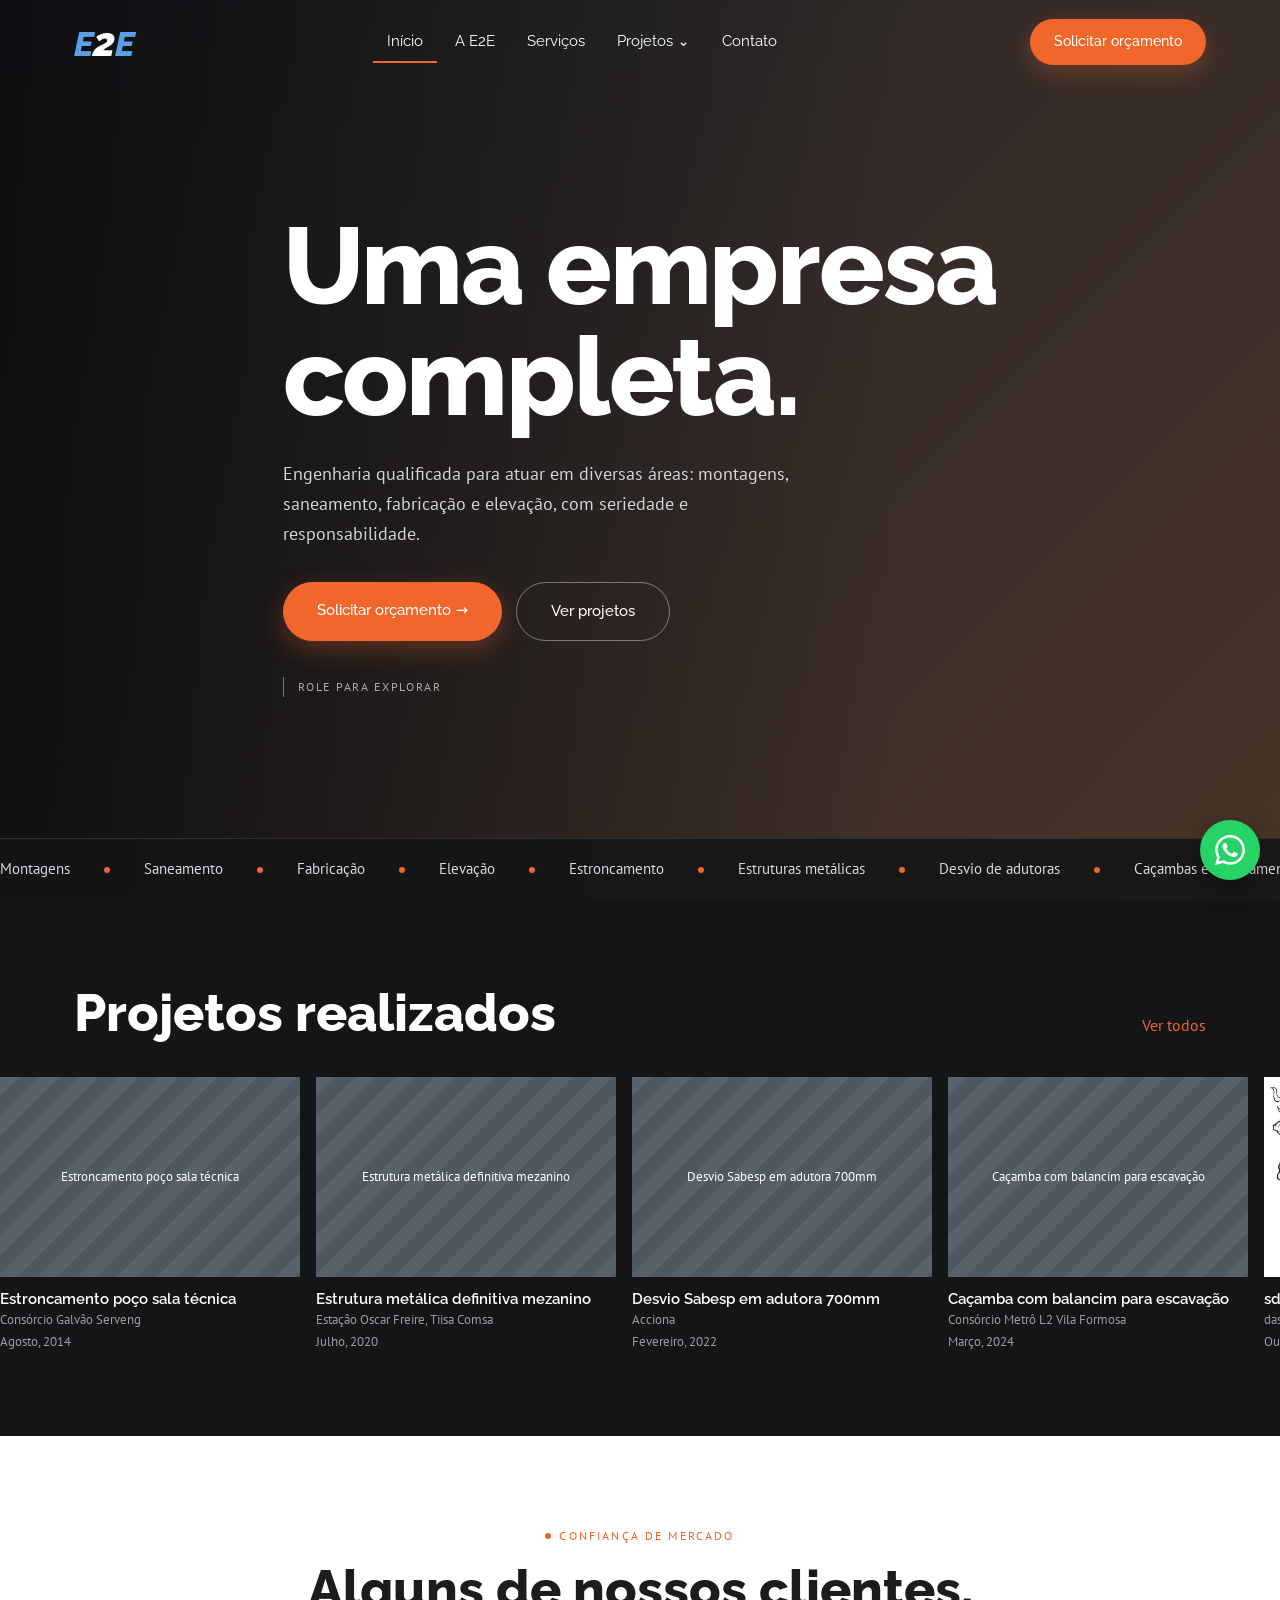
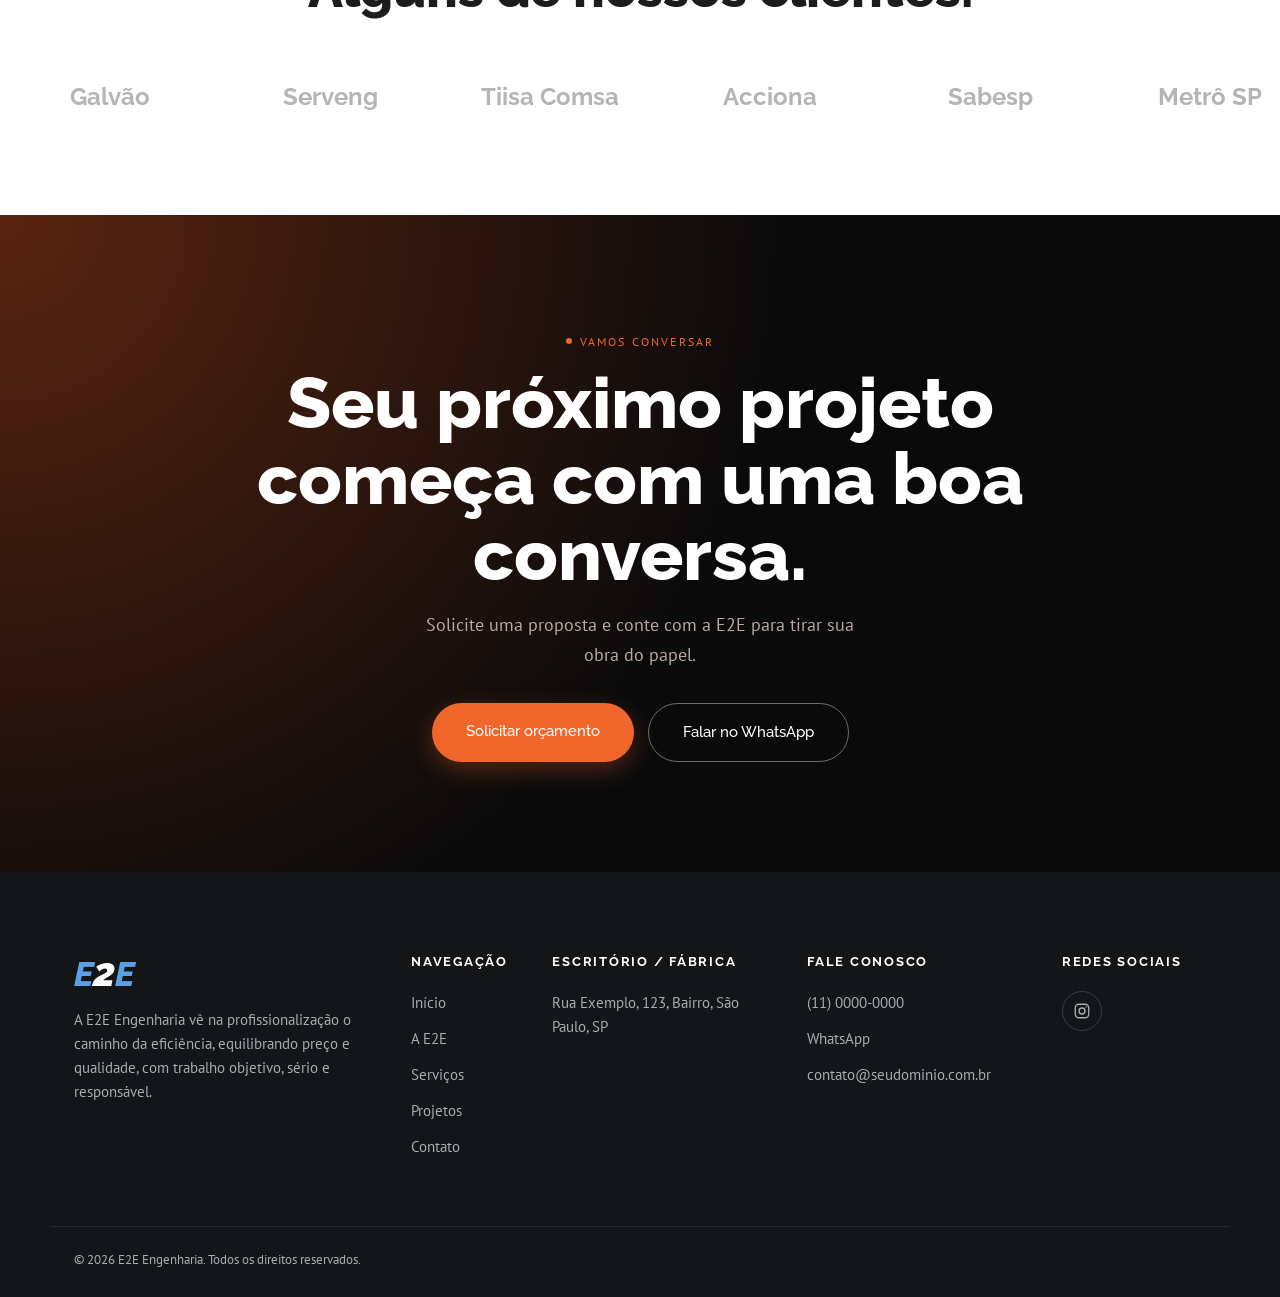
==== commit 24c09d73: "alteração em algumas linhas do código" ====
--- a/index.html
+++ b/index.html
@@ -34,12 +34,7 @@
 <!-- INÍCIO -->
 <section id="inicio" data-tab>
   <div class="hero">
-    <div class="slides" aria-hidden="true">
-      <div class="slide on" style="--bg:url(img/hero-1.jpg)"></div>
-      <div class="slide" style="--bg:url(img/hero-2.jpg)"></div>
-      <div class="slide" style="--bg:url(img/hero-3.jpg)"></div>
-      <div class="slide" style="--bg:url(img/hero-4.jpg)"></div>
-    </div>
+    <div class="slides" id="slides" aria-hidden="true"></div>
     <div class="wrap hero-in">
       <h1>Uma empresa<br>completa.</h1>
       <p class="sub">Engenharia qualificada para atuar em diversas áreas: montagens, saneamento, fabricação e elevação, com seriedade e responsabilidade.</p>
@@ -107,179 +102,9 @@
   </div>
 </section>
 
-<!-- CONTATO -->
-<section id="contato" data-tab hidden>
-  <div class="wrap page contact">
-    <div>
-      <h1>Solicitar orçamento</h1>
-      <p class="lead">Conte o que você precisa e retornamos para conversar sobre o projeto.</p>
-      <dl class="info">
-        <dt>Telefone</dt><dd><a data-f="tel"></a></dd>
-        <dt>WhatsApp</dt><dd><a data-wa target="_blank" rel="noopener" href="#">Chamar no WhatsApp</a></dd>
-        <dt>E-mail</dt><dd><a data-f="email"></a></dd>
-        <dt>Endereço</dt><dd data-f="endereco"></dd>
-      </dl>
-    </div>
-    <form id="form" novalidate>
-      <label>Nome<input name="nome" required autocomplete="name"></label>
-      <label>E-mail<input name="email" type="email" required autocomplete="email"></label>
-      <label>Telefone<input name="tel" type="tel" autocomplete="tel"></label>
-      <label>Mensagem<textarea name="msg" rows="5" required></textarea></label>
-      <button class="btn pill" type="submit">Enviar mensagem</button>
-      <p id="status" role="status"></p>
-    </form>
-  </div>
-</section>
-
-</main>
-
-<footer class="foot">
-  <div class="wrap fgrid">
-    <div>
-      <a class="logo" href="#inicio" aria-label="E2E Engenharia"><span class="e">E</span><span class="d">2</span><span class="e">E</span></a>
-      <p>A E2E Engenharia vê na profissionalização o caminho da eficiência, equilibrando preço e qualidade, com trabalho objetivo, sério e responsável.</p>
-    </div>
-    <div>
-      <h3>Navegação</h3>
-      <a href="#inicio">Início</a><a href="#sobre">A E2E</a><a href="#servicos">Serviços</a><a href="#projetos">Projetos</a><a href="#contato">Contato</a>
-    </div>
-    <div>
-      <h3>Escritório / Fábrica</h3>
-      <p data-f="endereco"></p>
-    </div>
-    <div>
-      <h3>Fale conosco</h3>
-      <a data-f="tel"></a>
-      <a data-wa target="_blank" rel="noopener" href="#">WhatsApp</a>
-      <a data-f="email"></a>
-    </div>
-    <div>
-      <h3>Redes sociais</h3>
-      <a class="ig" data-f="instagram" target="_blank" rel="noopener" aria-label="Instagram"><svg viewBox="0 0 24 24" width="18" height="18" fill="none" stroke="currentColor" stroke-width="1.8" aria-hidden="true"><rect x="3" y="3" width="18" height="18" rx="5"/><circle cx="12" cy="12" r="4"/><circle cx="17.5" cy="6.5" r="1" fill="currentColor" stroke="none"/></svg></a>
-    </div>
-  </div>
-  <div class="wrap copy">© <span id="ano"></span> E2E Engenharia. Todos os direitos reservados.</div>
-</footer>
-
-<!-- Botão fixo do WhatsApp -->
-<a class="wa" data-wa target="_blank" rel="noopener" href="#" aria-label="Falar no WhatsApp">
-  <svg viewBox="0 0 24 24" width="30" height="30" fill="#fff"><path d="M17.47 14.38c-.3-.15-1.76-.87-2.03-.97-.27-.1-.47-.15-.67.15-.2.3-.77.97-.94 1.16-.17.2-.35.22-.64.08-.3-.15-1.26-.46-2.4-1.48-.88-.79-1.48-1.76-1.65-2.06-.17-.3-.02-.46.13-.6.13-.14.3-.35.45-.52.15-.17.2-.3.3-.5.1-.2.05-.37-.03-.52-.07-.15-.67-1.61-.92-2.2-.24-.58-.49-.5-.67-.51h-.57c-.2 0-.52.07-.8.37-.27.3-1.04 1.02-1.04 2.48 0 1.46 1.07 2.88 1.21 3.07.15.2 2.1 3.2 5.08 4.49.7.3 1.26.49 1.69.62.71.23 1.36.2 1.87.12.57-.09 1.76-.72 2-1.41.25-.7.25-1.29.17-1.41-.07-.12-.27-.2-.57-.35M12.05 21.8a9.87 9.87 0 0 1-5.03-1.38l-.36-.21-3.74.98 1-3.65-.24-.37a9.86 9.86 0 0 1-1.51-5.26c0-5.45 4.44-9.89 9.89-9.89 2.64 0 5.12 1.03 6.99 2.9a9.83 9.83 0 0 1 2.89 7c0 5.45-4.44 9.88-9.89 9.88M20.46 3.49A11.8 11.8 0 0 0 12.05 0C5.5 0 .16 5.34.16 11.89c0 2.1.55 4.14 1.59 5.95L.06 24l6.3-1.65a11.9 11.9 0 0 0 5.69 1.45c6.55 0 11.89-5.34 11.89-11.89 0-3.18-1.24-6.17-3.48-8.42"/></svg>
-</a>
-
-<dialog id="dlg">
-  <button class="x" id="close" aria-label="Fechar">×</button>
-  <div id="dlg-body"></div>
-</dialog>
-
-<script src="script.js"></script>
-</body>
-</html><!DOCTYPE html>
-<html lang="pt-BR">
-<head>
-<meta charset="UTF-8">
-<meta name="viewport" content="width=device-width, initial-scale=1">
-<title>E2E Engenharia</title>
-<meta name="description" content="E2E Engenharia: montagens, saneamento, fabricação e elevação.">
-<link rel="preconnect" href="https://fonts.googleapis.com">
-<link rel="preconnect" href="https://fonts.gstatic.com" crossorigin>
-<link href="https://fonts.googleapis.com/css2?family=PT+Sans:wght@400;700&family=Raleway:wght@400;500;600;800&display=swap" rel="stylesheet">
-<link rel="stylesheet" href="style.css">
-</head>
-<body>
-
-<header class="top" id="top">
-  <div class="wrap bar">
-    <a class="logo" href="#inicio" aria-label="E2E Engenharia, início"><span class="e">E</span><span class="d">2</span><span class="e">E</span></a>
-    <nav class="nav" aria-label="Principal">
-      <a href="#inicio">Início</a>
-      <a href="#sobre">A E2E</a>
-      <a href="#servicos">Serviços</a>
-      <div class="dd">
-        <a href="#projetos" aria-haspopup="true">Projetos <span aria-hidden="true">⌄</span></a>
-        <div class="menu" id="menu"></div>
-      </div>
-      <a href="#contato">Contato</a>
-    </nav>
-    <a class="btn pill" href="#contato">Solicitar orçamento</a>
-  </div>
-</header>
-
-<main>
-
-<!-- INÍCIO -->
-<section id="inicio" data-tab>
-  <div class="hero">
-    <div class="slides" aria-hidden="true">
-      <div class="slide on" style="--bg:url(img/hero-1.jpg)"></div>
-      <div class="slide" style="--bg:url(img/hero-2.jpg)"></div>
-      <div class="slide" style="--bg:url(img/hero-3.jpg)"></div>
-      <div class="slide" style="--bg:url(img/hero-4.jpg)"></div>
-    </div>
-    <div class="wrap hero-in">
-      <h1>Uma empresa<br>completa.</h1>
-      <p class="sub">Engenharia qualificada para atuar em diversas áreas: montagens, saneamento, fabricação e elevação, com seriedade e responsabilidade.</p>
-      <div class="acts">
-        <a class="btn pill big" href="#contato">Solicitar orçamento →</a>
-        <a class="btn ghost big" href="#projetos">Ver projetos</a>
-      </div>
-      <p class="hint">Role para explorar</p>
-    </div>
-    <div class="svc" aria-label="Serviços"><div class="track left" id="svc" style="--t:45s"></div></div>
-  </div>
-
-  <div class="block dark">
-    <div class="wrap head"><h2>Projetos realizados</h2><a href="#projetos">Ver todos</a></div>
-    <div class="strip"><div class="track left" id="track" style="--t:60s"></div></div>
-  </div>
-
-  <div class="block center">
-    <div class="wrap">
-      <p class="eyebrow">Confiança de mercado</p>
-      <h2>Alguns de nossos clientes.</h2>
-    </div>
-    <div class="strip clients"><div class="track right" id="clientes" style="--t:40s"></div></div>
-  </div>
-
-  <div class="cta">
-    <p class="eyebrow">Vamos conversar</p>
-    <h2>Seu próximo projeto começa com uma boa conversa.</h2>
-    <p>Solicite uma proposta e conte com a E2E para tirar sua obra do papel.</p>
-    <div class="acts">
-      <a class="btn pill big" href="#contato">Solicitar orçamento</a>
-      <a class="btn ghost big" data-wa target="_blank" rel="noopener" href="#">Falar no WhatsApp</a>
-    </div>
-  </div>
-</section>
-
-<!-- A E2E -->
-<section id="sobre" data-tab hidden>
-  <div class="wrap page">
-    <h1>A E2E Engenharia</h1>
-    <!-- TROQUE pelo texto real da história da empresa -->
-    <p class="lead">A E2E Engenharia é uma empresa que vê na profissionalização o caminho da eficiência, equilibrando a relação ideal entre preço e qualidade.</p>
-    <p>A empresa crê no trabalho objetivo, sério e de responsabilidade para com seus clientes, fornecedores e a sociedade. Seus grandes diferenciais competitivos são a alta tecnologia, que garante aos seus produtos um alto valor agregado.</p>
-    <p>O objetivo é ser líder no seguimento de atuação e reconhecido pelos clientes, ouvindo suas necessidades e investindo em novas tecnologias. Alguns marcos da trajetória:</p>
-    <ol class="timeline" id="timeline"></ol>
-  </div>
-</section>
-
-<!-- SERVIÇOS -->
-<section id="servicos" data-tab hidden>
-  <div class="wrap page">
-    <h1>Serviços</h1>
-    <p class="lead">Áreas em que a E2E atua.</p>
-    <div class="svc-grid" id="svc-grid"></div>
-  </div>
-</section>
-
-<!-- PROJETOS -->
-<section id="projetos" data-tab hidden>
-  <div class="wrap page">
-    <h1>Projetos realizados</h1>
-    <p class="lead">Clique em um projeto para ampliar.</p>
-    <div class="filters" id="filters" role="group" aria-label="Filtrar por área"></div>
-    <div class="grid4 wide" id="all"></div>
-  </div>
+<!-- PÁGINA DE UM PROJETO -->
+<section id="projeto" data-tab hidden>
+  <div class="wrap page" id="detalhe"></div>
 </section>
 
 <!-- CONTATO -->
@@ -341,10 +166,6 @@
   <svg viewBox="0 0 24 24" width="30" height="30" fill="#fff"><path d="M17.47 14.38c-.3-.15-1.76-.87-2.03-.97-.27-.1-.47-.15-.67.15-.2.3-.77.97-.94 1.16-.17.2-.35.22-.64.08-.3-.15-1.26-.46-2.4-1.48-.88-.79-1.48-1.76-1.65-2.06-.17-.3-.02-.46.13-.6.13-.14.3-.35.45-.52.15-.17.2-.3.3-.5.1-.2.05-.37-.03-.52-.07-.15-.67-1.61-.92-2.2-.24-.58-.49-.5-.67-.51h-.57c-.2 0-.52.07-.8.37-.27.3-1.04 1.02-1.04 2.48 0 1.46 1.07 2.88 1.21 3.07.15.2 2.1 3.2 5.08 4.49.7.3 1.26.49 1.69.62.71.23 1.36.2 1.87.12.57-.09 1.76-.72 2-1.41.25-.7.25-1.29.17-1.41-.07-.12-.27-.2-.57-.35M12.05 21.8a9.87 9.87 0 0 1-5.03-1.38l-.36-.21-3.74.98 1-3.65-.24-.37a9.86 9.86 0 0 1-1.51-5.26c0-5.45 4.44-9.89 9.89-9.89 2.64 0 5.12 1.03 6.99 2.9a9.83 9.83 0 0 1 2.89 7c0 5.45-4.44 9.88-9.89 9.88M20.46 3.49A11.8 11.8 0 0 0 12.05 0C5.5 0 .16 5.34.16 11.89c0 2.1.55 4.14 1.59 5.95L.06 24l6.3-1.65a11.9 11.9 0 0 0 5.69 1.45c6.55 0 11.89-5.34 11.89-11.89 0-3.18-1.24-6.17-3.48-8.42"/></svg>
 </a>
 
-<dialog id="dlg">
-  <button class="x" id="close" aria-label="Fechar">×</button>
-  <div id="dlg-body"></div>
-</dialog>
 
 <script src="script.js"></script>
 </body>
--- a/style.css
+++ b/style.css
@@ -23,7 +23,7 @@
 .dd:hover .menu,.dd:focus-within .menu{visibility:visible;opacity:1;transform:none}
 .menu button,.menu a{display:block;width:100%;text-align:left;font:inherit;font-size:14px;padding:9px 12px;border:0;background:none;border-radius:4px;cursor:pointer;text-decoration:none;color:inherit}
 .menu button:hover,.menu a:hover{background:var(--soft);color:var(--or-d)}
-.menu a{font-weight:700;border-top:1px solid var(--line);border-radius:0;margin-top:4px;padding-top:12px}
+.menu a.all{font-weight:700;border-top:1px solid var(--line);border-radius:0;margin-top:4px;padding-top:12px}
 .menu small{display:block;color:var(--muted);font-size:12px}
 
 /* Botões */
@@ -76,7 +76,7 @@
 .cta .acts{justify-content:center}
 
 /* Cartões de projeto */
-.card{display:block;text-align:left;border:0;background:none;padding:0 16px 0 0;cursor:pointer;font:inherit;color:inherit;flex:none}
+.card{display:block;text-decoration:none;text-align:left;border:0;background:none;padding:0 16px 0 0;cursor:pointer;font:inherit;color:inherit;flex:none}
 .strip .card{width:316px}
 .fig{position:relative;display:flex;align-items:center;justify-content:center;aspect-ratio:3/2;overflow:hidden;background:repeating-linear-gradient(135deg,#59616b 0 14px,#4f5761 14px 28px);color:#fff;font-size:13px;text-align:center;padding:12px}
 .fig img{position:absolute;inset:0;width:100%;height:100%;object-fit:cover;transition:transform .4s}
@@ -95,7 +95,7 @@
 .timeline li{position:relative;padding:0 0 28px 28px}
 .timeline li::before{content:"";position:absolute;left:-7px;top:8px;width:12px;height:12px;border-radius:50%;background:var(--or)}
 .timeline .y{font:800 22px Raleway,sans-serif}
-.timeline button{font:inherit;background:none;border:0;padding:0;color:#1f5fa8;cursor:pointer;text-decoration:underline}
+.timeline a{color:#1f5fa8}
 .svc-grid{display:grid;grid-template-columns:repeat(auto-fit,minmax(240px,1fr));gap:20px;margin-top:30px}
 .svc-grid article{padding:26px;border:1px solid var(--line);border-top:3px solid var(--or)}
 .svc-grid h3{font-size:20px;margin-bottom:6px}
@@ -155,4 +155,21 @@
   .slide{transition:none}
   .track{animation:none}
   .strip,.svc{overflow-x:auto}
-}+}
+
+.aviso{position:relative;z-index:50;margin:0;padding:10px 20px;background:#fff3cd;color:#664d03;font-size:14px;text-align:center}
+
+/* Página de um projeto */
+.back{display:inline-block;margin-bottom:18px;color:var(--muted);text-decoration:none;font-size:14px}
+.back:hover{color:var(--or-d)}
+.meta{display:flex;flex-wrap:wrap;gap:6px 0;margin-bottom:6px;color:var(--muted)}
+.meta span+span{border-left:1px solid var(--line);margin-left:14px;padding-left:14px}
+#detalhe .fig{width:100%;max-height:72vh;aspect-ratio:16/9;margin:16px 0 24px;background-color:var(--bg)}
+#detalhe .fig img{object-fit:contain}
+.desc{font-size:18px;max-width:68ch}
+.galeria{display:grid;grid-template-columns:repeat(auto-fill,minmax(240px,1fr));gap:12px;margin:8px 0 24px}
+.galeria img{width:100%;aspect-ratio:3/2;object-fit:cover}
+.pn{display:flex;justify-content:space-between;gap:20px;margin:28px 0 32px;padding:18px 0;border-top:1px solid var(--line);border-bottom:1px solid var(--line)}
+.pn a{color:var(--ink);text-decoration:none;font:600 15px Raleway,sans-serif}
+.pn a:hover{color:var(--or-d)}
+.outros{font-size:28px;font-weight:800;margin:56px 0 24px}
